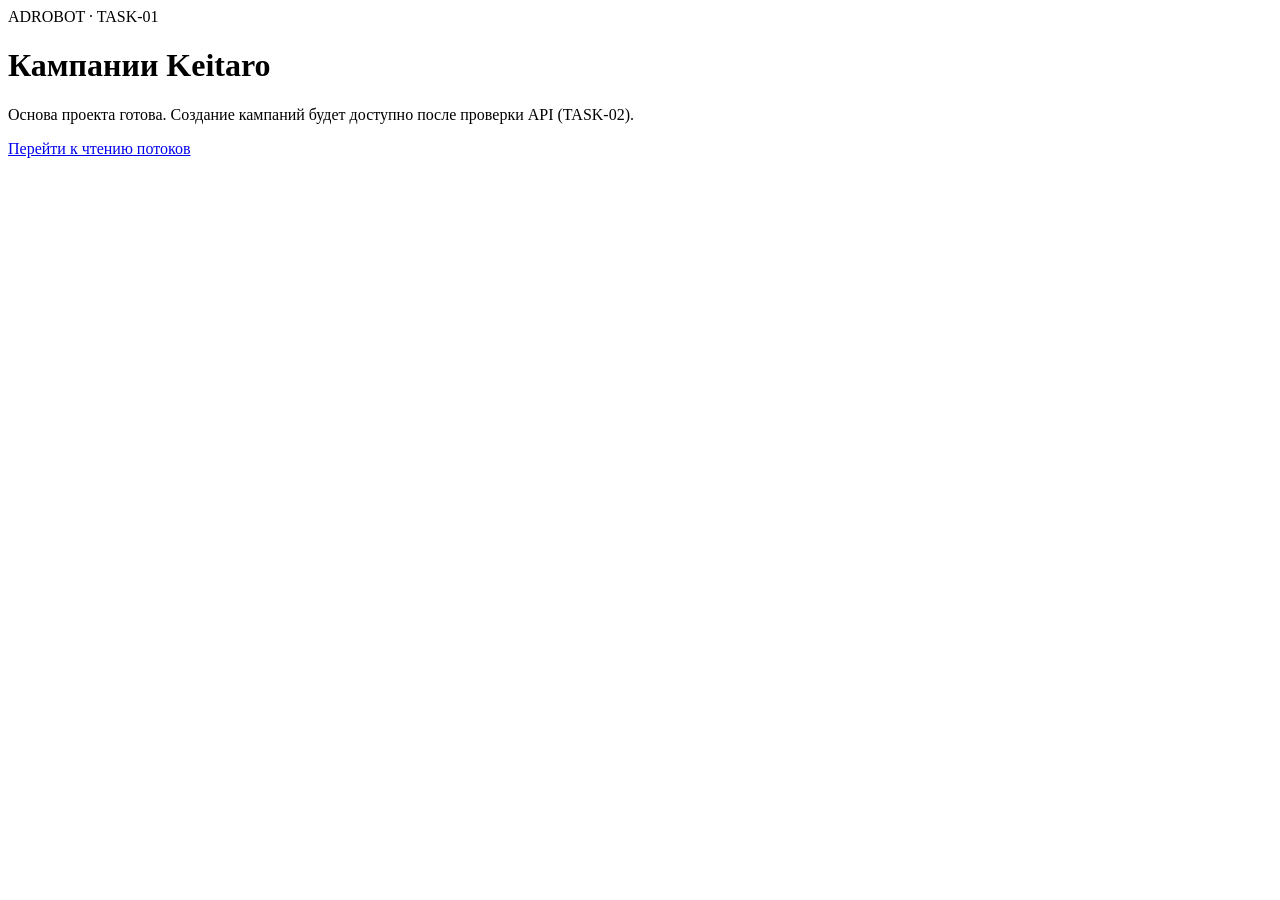
==== src/adrobot/web/templates/index.html @ 5ac75b24 "Import TASK-01 read-only Fetch scaffold" ====
<!DOCTYPE html>
<html lang="ru">
<head>
  <meta charset="utf-8">
  <meta name="viewport" content="width=device-width,initial-scale=1">
  <title>Adrobot · Создание кампании</title>
  <link rel="stylesheet" href="/static/styles.css">
</head>
<body>
  <main>
    <div class="eyebrow">ADROBOT · TASK-01</div>
    <h1>Кампании Keitaro</h1>
    <p>Основа проекта готова. Создание кампаний будет доступно после проверки API (TASK-02).</p>
    <a href="/editor">Перейти к чтению потоков</a>
  </main>
</body>
</html>
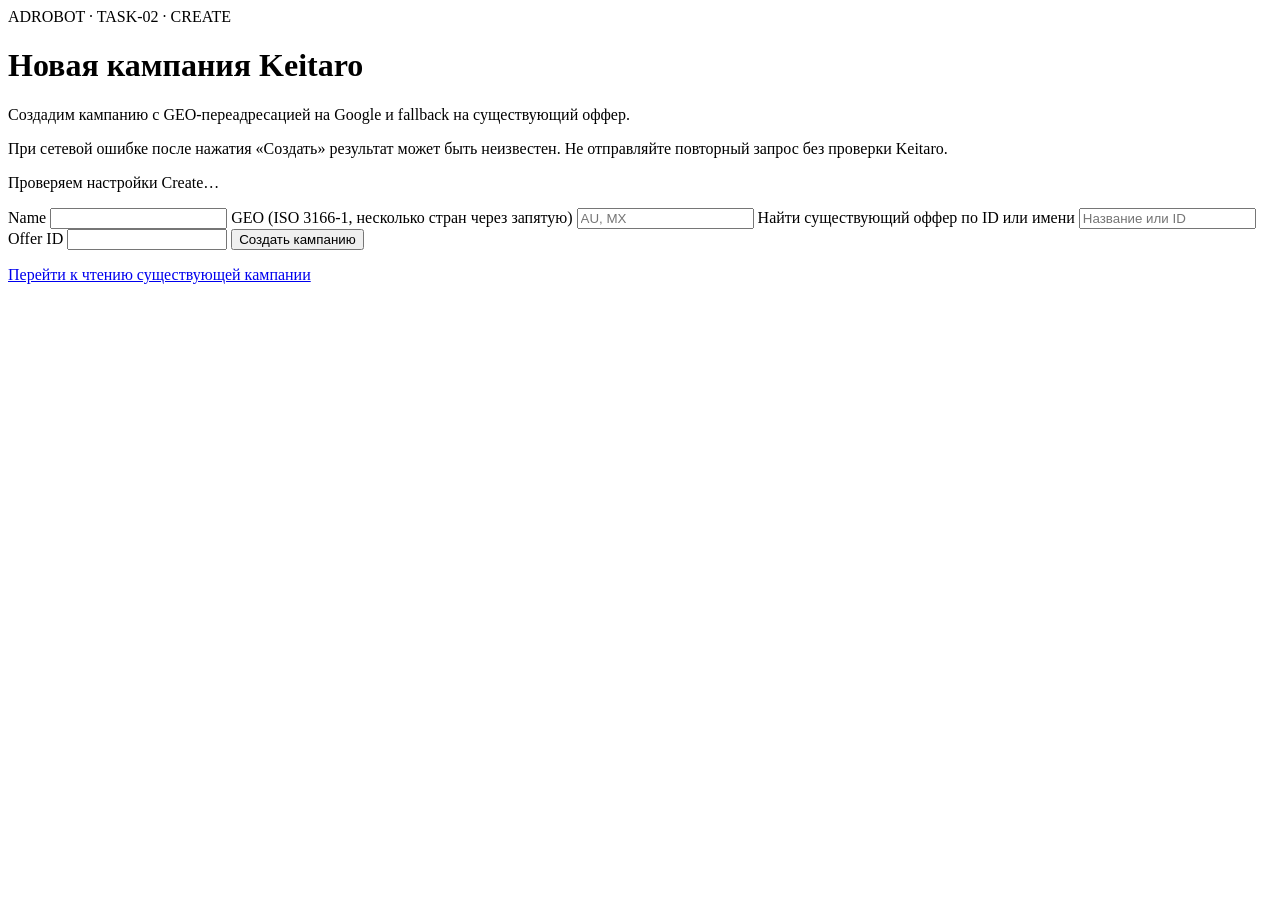
==== commit 116945d1: "Implement campaign creation with verified fallback readback" ====
--- a/src/adrobot/web/templates/index.html
+++ b/src/adrobot/web/templates/index.html
@@ -5,13 +5,31 @@
   <meta name="viewport" content="width=device-width,initial-scale=1">
   <title>Adrobot · Создание кампании</title>
   <link rel="stylesheet" href="/static/styles.css">
+  <script src="/static/create.js" defer></script>
 </head>
 <body>
   <main>
-    <div class="eyebrow">ADROBOT · TASK-01</div>
-    <h1>Кампании Keitaro</h1>
-    <p>Основа проекта готова. Создание кампаний будет доступно после проверки API (TASK-02).</p>
-    <a href="/editor">Перейти к чтению потоков</a>
+    <div class="eyebrow">ADROBOT · TASK-02 · CREATE</div>
+    <h1>Новая кампания Keitaro</h1>
+    <p>Создадим кампанию с GEO-переадресацией на Google и fallback на существующий оффер.</p>
+    <p class="muted">При сетевой ошибке после нажатия «Создать» результат может быть неизвестен.
+      Не отправляйте повторный запрос без проверки Keitaro.</p>
+    <p id="create-defaults" role="status" aria-live="polite">Проверяем настройки Create…</p>
+    <form id="create-form">
+      <label for="create-name">Name</label>
+      <input id="create-name" name="name" type="text" maxlength="120" required autocomplete="off">
+      <label for="create-geo">GEO (ISO 3166-1, несколько стран через запятую)</label>
+      <input id="create-geo" name="geo" type="text" maxlength="256" placeholder="AU, MX" required autocapitalize="characters">
+      <label for="offer-search">Найти существующий оффер по ID или имени</label>
+      <input id="offer-search" type="search" maxlength="100" placeholder="Название или ID" autocomplete="off">
+      <div id="offer-results" aria-live="polite"></div>
+      <label for="create-offer-id">Offer ID</label>
+      <input id="create-offer-id" name="offer_id" type="number" min="1" max="9007199254740991" step="1" required autocomplete="off">
+      <button id="create-submit" type="submit">Создать кампанию</button>
+    </form>
+    <p id="create-status" role="status" aria-live="polite"></p>
+    <p id="create-result"></p>
+    <p><a href="/editor">Перейти к чтению существующей кампании</a></p>
   </main>
 </body>
 </html>
